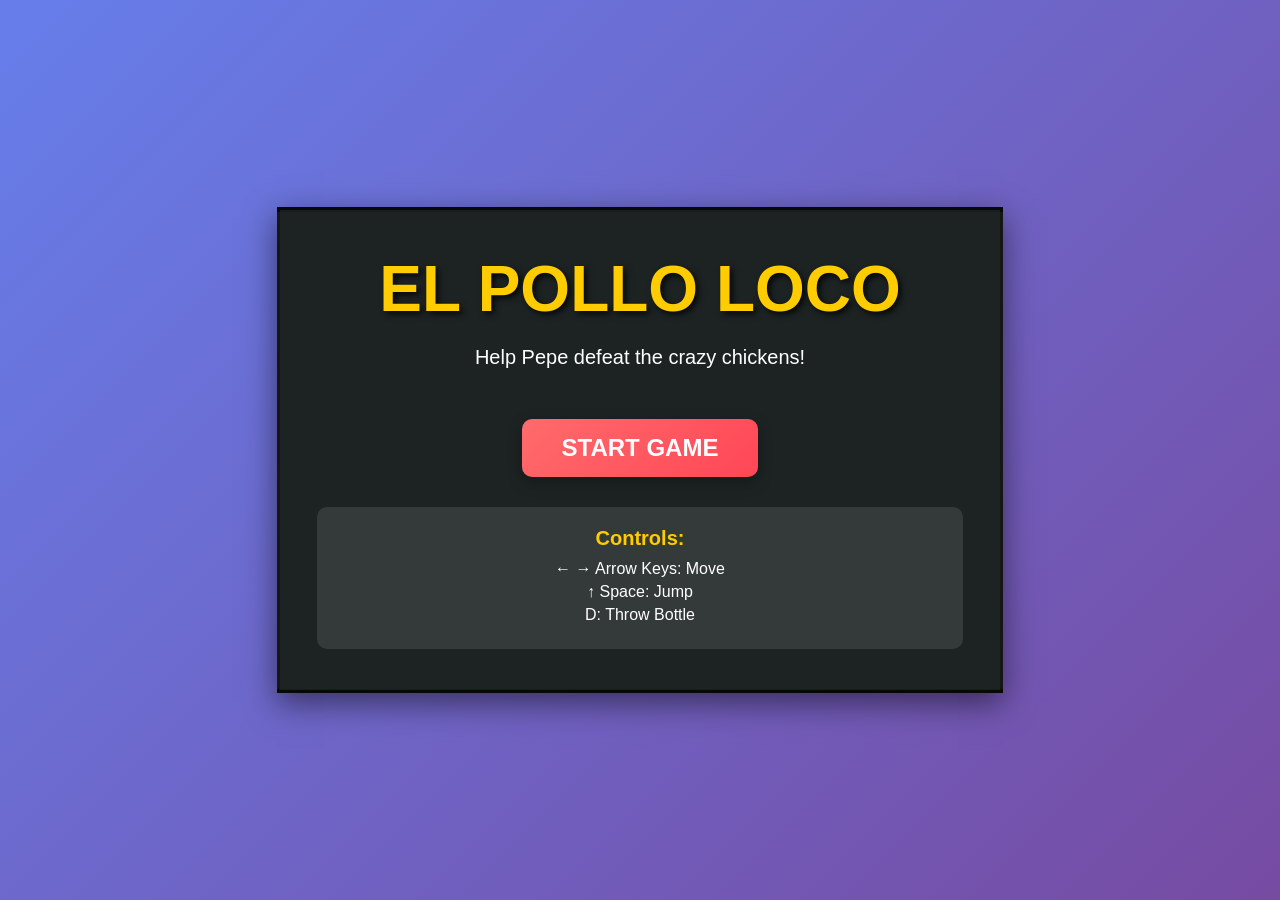
==== index.html @ 769b458b "feat: implement character movement, animations, and physics - Add keyboard input handling (arrow key" ====
<!DOCTYPE html>
<html lang="en">
<head>
    <meta charset="UTF-8">
    <meta name="viewport" content="width=device-width, initial-scale=1.0">
    <title>El Pollo Loco - Jump & Run Game</title>
    <link rel="stylesheet" href="style.css">
</head>
<body>
    <!-- Main Game Container -->
    <div id="game-container">
        <!-- The Canvas where our game will be drawn -->
        <canvas id="canvas" width="720" height="480"></canvas>

        <!-- Start Screen Overlay -->
        <div id="start-screen" class="overlay">
            <div class="overlay-content">
                <h1>EL POLLO LOCO</h1>
                <p class="subtitle">Help Pepe defeat the crazy chickens!</p>
                <button id="start-btn" class="game-btn" onclick="init()">START GAME</button>

                <div class="controls-info">
                    <h3>Controls:</h3>
                    <p>← → Arrow Keys: Move</p>
                    <p>↑ Space: Jump</p>
                    <p>D: Throw Bottle</p>
                </div>
            </div>
        </div>

        <!-- Pause Screen Overlay -->
        <div id="pause-screen" class="overlay hidden">
            <div class="overlay-content">
                <h2>PAUSED</h2>
                <p>Press ESC to resume</p>
                <button id="resume-btn" class="game-btn">RESUME</button>
            </div>
        </div>

        <!-- Game Over Screen Overlay -->
        <div id="gameover-screen" class="overlay hidden">
            <div class="overlay-content">
                <h2>GAME OVER</h2>
                <p>Pepe has been defeated!</p>
                <button id="restart-btn" class="game-btn">RESTART</button>
            </div>
        </div>

        <!-- Victory Screen Overlay -->
        <div id="win-screen" class="overlay hidden">
            <div class="overlay-content">
                <h2>VICTORY!</h2>
                <p>You defeated the Endboss!</p>
                <button id="win-restart-btn" class="game-btn">PLAY AGAIN</button>
            </div>
        </div>

        <!-- Mobile Touch Controls (hidden on desktop) -->
        <div id="mobile-controls" class="hidden">
            <button class="touch-btn left-btn">←</button>
            <button class="touch-btn right-btn">→</button>
            <button class="touch-btn jump-btn">JUMP</button>
            <button class="touch-btn throw-btn">THROW</button>
        </div>

        <!-- Portrait Warning (only shown when device is in portrait mode) -->
        <div id="portrait-warning" class="hidden">
            <div class="warning-content">
                <h2>📱</h2>
                <p>Please rotate your device</p>
                <p class="small">This game is best played in landscape mode</p>
            </div>
        </div>
    </div>

    <!-- Game Scripts - Order matters! -->
    <!-- Constants FIRST, then base classes, then specific classes, then game logic -->
    <script src="scripts/constants.js"></script>
    <script src="classes/DrawableObject.js"></script>
    <script src="classes/MovableObject.js"></script>
    <script src="classes/Character.js"></script>
    <script src="classes/Chicken.js"></script>
    <script src="classes/Endboss.js"></script>
    <script src="classes/Cloud.js"></script>
    <script src="classes/BackgroundObject.js"></script>
    <script src="classes/Coin.js"></script>
    <script src="classes/Bottle.js"></script>
    <script src="classes/ThrowableObject.js"></script>
    <script src="classes/StatusBar.js"></script>
    <script src="classes/Keyboard.js"></script>
    <script src="classes/Level.js"></script>
    <script src="classes/World.js"></script>
    <script src="levels/level1.js"></script>
    <script src="scripts/script.js"></script>
</body>
</html>
---- style.css ----
/* ============================================
   RESET & BASE STYLES
   ============================================ */
* {
    margin: 0;
    padding: 0;
    box-sizing: border-box;
}

body {
    font-family: 'Arial', sans-serif;
    background: linear-gradient(135deg, #667eea 0%, #764ba2 100%);
    display: flex;
    justify-content: center;
    align-items: center;
    min-height: 100vh;
    overflow: hidden; /* Prevent scrollbars */
}

/* ============================================
   GAME CONTAINER
   ============================================ */
#game-container {
    position: relative;
    max-width: 100%;
    max-height: 100vh;
    display: flex;
    justify-content: center;
    align-items: center;
}

/* ============================================
   CANVAS - Fixed 720x480 with responsive scaling
   ============================================ */
#canvas {
    background-color: #87CEEB; /* Sky blue background */
    border: 3px solid #333;
    box-shadow: 0 10px 30px rgba(0, 0, 0, 0.5);
    display: block;
    /* The canvas will be scaled by JavaScript to maintain aspect ratio */
}

/* ============================================
   OVERLAY SCREENS (Start, Pause, GameOver, Win)
   ============================================ */
.overlay {
    position: absolute;
    top: 0;
    left: 0;
    width: 100%;
    height: 100%;
    background: rgba(0, 0, 0, 0.85);
    display: flex;
    justify-content: center;
    align-items: center;
    z-index: 10;
}

.overlay.hidden {
    display: none;
}

.overlay-content {
    text-align: center;
    color: white;
    width: 100%;
    padding: 40px;
    background: rgba(40, 40, 37, 0.45);
}

.overlay-content h1 {
    font-size: 64px;
    color: #ffcc00;
    text-shadow: 3px 3px 6px rgba(0, 0, 0, 0.8);
    margin-bottom: 20px;
}

.overlay-content h2 {
    font-size: 48px;
    color: #ffcc00;
    text-shadow: 3px 3px 6px rgba(0, 0, 0, 0.8);
    margin-bottom: 20px;
}

.subtitle {
    font-size: 20px;
    margin-bottom: 30px;
    color: #fff;
}

/* ============================================
   BUTTONS
   ============================================ */
.game-btn {
    background: linear-gradient(135deg, #ff6b6b, #ff4757);
    color: white;
    font-size: 24px;
    font-weight: bold;
    padding: 15px 40px;
    border: none;
    border-radius: 10px;
    cursor: pointer;
    box-shadow: 0 5px 15px rgba(0, 0, 0, 0.3);
    transition: transform 0.2s, box-shadow 0.2s;
    margin-top: 20px;
}

.game-btn:hover {
    transform: translateY(-3px);
    box-shadow: 0 8px 20px rgba(0, 0, 0, 0.4);
}

.game-btn:active {
    transform: translateY(0);
    box-shadow: 0 3px 10px rgba(0, 0, 0, 0.3);
}

/* ============================================
   CONTROLS INFO
   ============================================ */
.controls-info {
    margin-top: 30px;
    padding: 20px;
    background: rgba(255, 255, 255, 0.1);
    border-radius: 10px;
}

.controls-info h3 {
    font-size: 20px;
    margin-bottom: 10px;
    color: #ffcc00;
}

.controls-info p {
    font-size: 16px;
    margin: 5px 0;
}

/* ============================================
   MOBILE TOUCH CONTROLS
   ============================================ */
#mobile-controls {
    position: absolute;
    bottom: 20px;
    width: 100%;
    display: flex;
    justify-content: space-between;
    padding: 0 20px;
    z-index: 5;
}

#mobile-controls.hidden {
    display: none;
}

.touch-btn {
    background: rgba(255, 255, 255, 0.3);
    border: 2px solid white;
    border-radius: 50%;
    width: 70px;
    height: 70px;
    font-size: 18px;
    font-weight: bold;
    color: white;
    cursor: pointer;
    touch-action: manipulation; /* Prevent default touch behaviors */
    user-select: none;
    display: flex;
    justify-content: center;
    align-items: center;
}

.touch-btn:active {
    background: rgba(255, 255, 255, 0.5);
    transform: scale(0.95);
}

/* Position touch buttons */
.left-btn {
    position: absolute;
    left: 20px;
    bottom: 20px;
}

.right-btn {
    position: absolute;
    left: 100px;
    bottom: 20px;
}

.jump-btn {
    position: absolute;
    right: 100px;
    bottom: 20px;
}

.throw-btn {
    position: absolute;
    right: 20px;
    bottom: 20px;
}

/* ============================================
   PORTRAIT WARNING
   ============================================ */
#portrait-warning {
    position: fixed;
    top: 0;
    left: 0;
    width: 100%;
    height: 100%;
    background: rgba(0, 0, 0, 0.95);
    display: flex;
    justify-content: center;
    align-items: center;
    z-index: 100;
}

#portrait-warning.hidden {
    display: none;
}

.warning-content {
    text-align: center;
    color: white;
}

.warning-content h2 {
    font-size: 80px;
    margin-bottom: 20px;
}

.warning-content p {
    font-size: 24px;
    margin: 10px 0;
}

.warning-content .small {
    font-size: 16px;
    color: #ccc;
}

/* ============================================
   RESPONSIVE DESIGN
   ============================================ */

/* Tablets and smaller devices */
@media (max-width: 768px) {
    #canvas {
        max-width: 100vw;
        max-height: 100vh;
    }

    .overlay-content h1 {
        font-size: 40px;
    }

    .overlay-content h2 {
        font-size: 32px;
    }

    .controls-info {
        display: none; /* Hide keyboard controls on mobile */
    }
}

/* Mobile devices in landscape */
@media (max-width: 768px) and (orientation: landscape) {
    body {
        background: #000; /* Black background for fullscreen feel */
    }

    #game-container {
        width: 100vw;
        height: 100vh;
    }
}
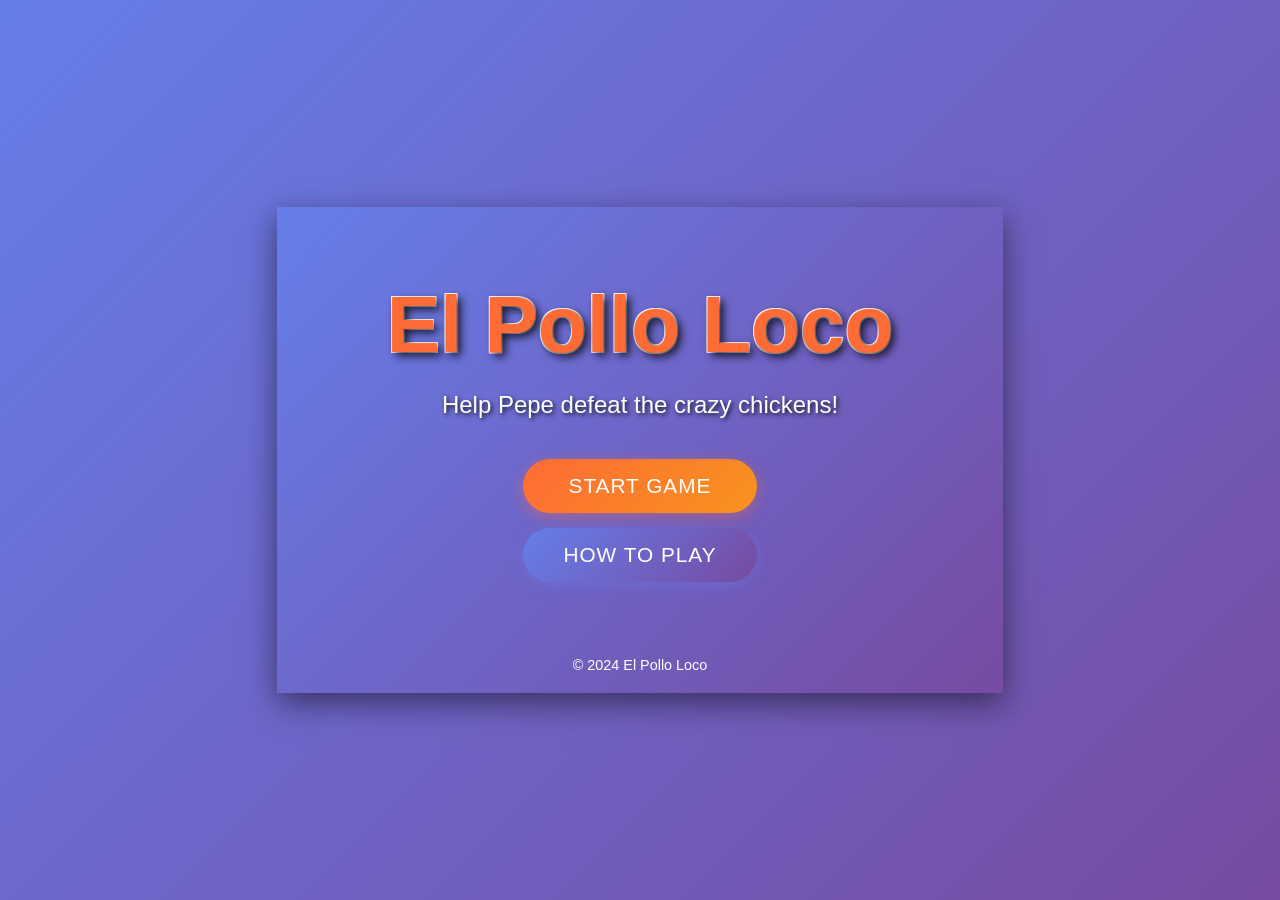
==== commit ed1b107d: "debug: add extensive logging for SmallChicken collision investigation Add debug logging to diagnose " ====
--- a/index.html
+++ b/index.html
@@ -13,19 +13,49 @@
         <!-- The Canvas where our game will be drawn -->
         <canvas id="canvas" width="720" height="480"></canvas>
 
-        <!-- Start Screen Overlay -->
-        <div id="start-screen" class="overlay">
-            <div class="overlay-content">
-                <h1>EL POLLO LOCO</h1>
-                <p class="subtitle">Help Pepe defeat the crazy chickens!</p>
-                <button id="start-btn" class="game-btn" onclick="init()">START GAME</button>
+        <!-- Landing Page -->
+        <div id="landing-page" class="landing-page">
+            <h1 class="game-title">El Pollo Loco</h1>
+            <p class="game-subtitle">Help Pepe defeat the crazy chickens!</p>
 
-                <div class="controls-info">
-                    <h3>Controls:</h3>
-                    <p>← → Arrow Keys: Move</p>
-                    <p>↑ Space: Jump</p>
-                    <p>D: Throw Bottle</p>
+            <div class="landing-buttons">
+                <button class="btn btn-primary" onclick="startGame()">Start Game</button>
+                <button class="btn btn-secondary" onclick="showInstructions()">How to Play</button>
+            </div>
+
+            <div class="landing-footer">
+                <span class="footer-text">© 2024 El Pollo Loco</span>
+            </div>
+        </div>
+
+        <!-- Instructions Dialog -->
+        <div id="instructions-dialog" class="dialog-overlay hidden">
+            <div class="dialog">
+                <button class="dialog-close" onclick="hideInstructions()">&times;</button>
+                <h2>How to Play</h2>
+
+                <div class="instructions-content">
+                    <h3>The Story</h3>
+                    <p>Pepe has lost his way in the desert and must fight through hordes of crazy chickens!</p>
+
+                    <h3>Controls</h3>
+                    <div class="controls-grid">
+                        <div class="control-item">
+                            <span class="key">←→</span>
+                            <span>Move</span>
+                        </div>
+                        <div class="control-item">
+                            <span class="key">Space</span>
+                            <span>Jump</span>
+                        </div>
+                        <div class="control-item">
+                            <span class="key">D</span>
+                            <span>Throw Bottle</span>
+                        </div>
+                    </div>
                 </div>
+
+                <button class="btn btn-primary" onclick="hideInstructions()" style="margin-top: 20px;">Got it!</button>
             </div>
         </div>
 
@@ -38,12 +68,15 @@
             </div>
         </div>
 
+        <!-- Sound Control -->
+        <button id="mute-btn" class="mute-btn hidden" onclick="toggleMute()">🔊</button>
+
         <!-- Game Over Screen Overlay -->
         <div id="gameover-screen" class="overlay hidden">
             <div class="overlay-content">
                 <h2>GAME OVER</h2>
                 <p>Pepe has been defeated!</p>
-                <button id="restart-btn" class="game-btn">RESTART</button>
+                <button id="restart-btn" class="game-btn">Try Again</button>
             </div>
         </div>
 
@@ -52,7 +85,7 @@
             <div class="overlay-content">
                 <h2>VICTORY!</h2>
                 <p>You defeated the Endboss!</p>
-                <button id="win-restart-btn" class="game-btn">PLAY AGAIN</button>
+                <button id="win-restart-btn" class="game-btn">Play Again</button>
             </div>
         </div>
 
@@ -81,6 +114,7 @@
     <script src="classes/MovableObject.js"></script>
     <script src="classes/Character.js"></script>
     <script src="classes/Chicken.js"></script>
+    <script src="classes/SmallChicken.js"></script>
     <script src="classes/Endboss.js"></script>
     <script src="classes/Cloud.js"></script>
     <script src="classes/BackgroundObject.js"></script>
--- a/style.css
+++ b/style.css
@@ -41,19 +41,177 @@
 }
 
 /* ============================================
-   OVERLAY SCREENS (Start, Pause, GameOver, Win)
-   ============================================ */
-.overlay {
+   LANDING PAGE
+   ============================================ */
+.landing-page {
     position: absolute;
     top: 0;
     left: 0;
     width: 100%;
     height: 100%;
-    background: rgba(0, 0, 0, 0.85);
-    display: flex;
-    justify-content: center;
-    align-items: center;
-    z-index: 10;
+    z-index: 100;
+    background: linear-gradient(135deg, #667eea 0%, #764ba2 100%);
+    display: flex;
+    flex-direction: column;
+    justify-content: center;
+    align-items: center;
+    text-align: center;
+    padding: 20px;
+}
+
+.landing-page.hidden {
+    display: none;
+}
+
+.game-title {
+    font-size: 5rem;
+    color: #ff6b35;
+    text-shadow: 4px 4px 8px rgba(0, 0, 0, 0.8),
+                 -1px -1px 0 #fff,
+                 1px -1px 0 #fff,
+                 -1px 1px 0 #fff,
+                 1px 1px 0 #fff;
+    margin-bottom: 20px;
+    animation: titlePulse 2s ease-in-out infinite;
+}
+
+.game-subtitle {
+    font-size: 1.5rem;
+    color: #fff;
+    text-shadow: 2px 2px 4px rgba(0, 0, 0, 0.8);
+    margin-bottom: 40px;
+}
+
+.landing-buttons {
+    display: flex;
+    flex-direction: column;
+    gap: 15px;
+    margin-bottom: 40px;
+}
+
+.landing-footer {
+    position: absolute;
+    bottom: 20px;
+    color: #fff;
+    font-size: 0.9rem;
+}
+
+.footer-text {
+    color: #fff;
+    padding: 5px 10px;
+}
+
+/* ============================================
+   DIALOG / INSTRUCTIONS
+   ============================================ */
+.dialog-overlay {
+    position: fixed;
+    top: 0;
+    left: 0;
+    width: 100%;
+    height: 100%;
+    background: rgba(0, 0, 0, 0.8);
+    display: flex;
+    justify-content: center;
+    align-items: center;
+    z-index: 200;
+    backdrop-filter: blur(5px);
+}
+
+.dialog-overlay.hidden {
+    display: none;
+}
+
+.dialog {
+    background: linear-gradient(135deg, #2c3e50, #34495e);
+    border-radius: 20px;
+    padding: 30px;
+    max-width: 600px;
+    width: 90%;
+    max-height: 80vh;
+    overflow-y: auto;
+    position: relative;
+    box-shadow: 0 20px 60px rgba(0, 0, 0, 0.5);
+    color: white;
+}
+
+.dialog-close {
+    position: absolute;
+    top: 15px;
+    right: 15px;
+    background: transparent;
+    border: none;
+    color: white;
+    font-size: 2rem;
+    cursor: pointer;
+    width: 40px;
+    height: 40px;
+    display: flex;
+    align-items: center;
+    justify-content: center;
+    border-radius: 50%;
+    transition: background 0.3s;
+}
+
+.dialog-close:hover {
+    background: rgba(255, 255, 255, 0.1);
+}
+
+.dialog h2 {
+    color: #ff6b35;
+    font-size: 2.5rem;
+    margin-bottom: 20px;
+    text-align: center;
+}
+
+.dialog h3 {
+    color: #f7931e;
+    margin-top: 20px;
+    margin-bottom: 10px;
+}
+
+.instructions-content p {
+    margin-bottom: 15px;
+    line-height: 1.6;
+}
+
+.controls-grid {
+    display: grid;
+    grid-template-columns: repeat(2, 1fr);
+    gap: 15px;
+    margin-top: 15px;
+}
+
+.control-item {
+    display: flex;
+    align-items: center;
+    gap: 15px;
+}
+
+.key {
+    background: linear-gradient(135deg, #ff6b35, #f7931e);
+    color: white;
+    padding: 8px 15px;
+    border-radius: 8px;
+    font-weight: bold;
+    min-width: 60px;
+    text-align: center;
+}
+
+/* ============================================
+   OVERLAY SCREENS (Pause, GameOver, Win)
+   ============================================ */
+.overlay {
+    position: absolute;
+    top: 0;
+    left: 0;
+    width: 100%;
+    height: 100%;
+    background: rgba(0, 0, 0, 0.9);
+    display: flex;
+    justify-content: center;
+    align-items: center;
+    z-index: 90;
 }
 
 .overlay.hidden {
@@ -65,7 +223,9 @@
     color: white;
     width: 100%;
     padding: 40px;
-    background: rgba(40, 40, 37, 0.45);
+    background: linear-gradient(135deg, rgba(44, 62, 80, 0.9), rgba(52, 73, 94, 0.9));
+    border-radius: 20px;
+    box-shadow: 0 20px 60px rgba(0, 0, 0, 0.5);
 }
 
 .overlay-content h1 {
@@ -76,10 +236,14 @@
 }
 
 .overlay-content h2 {
-    font-size: 48px;
-    color: #ffcc00;
+    font-size: 4rem;
+    color: #e74c3c;
     text-shadow: 3px 3px 6px rgba(0, 0, 0, 0.8);
     margin-bottom: 20px;
+}
+
+#win-screen .overlay-content h2 {
+    color: #2ecc71;
 }
 
 .subtitle {
@@ -88,52 +252,110 @@
     color: #fff;
 }
 
+.game-screen-buttons {
+    display: flex;
+    gap: 20px;
+    justify-content: center;
+    margin-top: 30px;
+    flex-wrap: wrap;
+}
+
 /* ============================================
    BUTTONS
    ============================================ */
+.btn {
+    padding: 15px 40px;
+    font-size: 1.3rem;
+    font-family: inherit;
+    border: none;
+    border-radius: 50px;
+    cursor: pointer;
+    transition: all 0.3s ease;
+    text-transform: uppercase;
+    letter-spacing: 1px;
+    min-width: 200px;
+    position: relative;
+    overflow: hidden;
+}
+
+.btn-primary {
+    background: linear-gradient(135deg, #ff6b35, #f7931e);
+    color: white;
+    box-shadow: 0 4px 15px rgba(255, 107, 53, 0.4);
+}
+
+.btn-primary:hover {
+    transform: translateY(-2px);
+    box-shadow: 0 6px 20px rgba(255, 107, 53, 0.6);
+}
+
+.btn-secondary {
+    background: linear-gradient(135deg, #667eea, #764ba2);
+    color: white;
+    box-shadow: 0 4px 15px rgba(102, 126, 234, 0.4);
+}
+
+.btn-secondary:hover {
+    transform: translateY(-2px);
+    box-shadow: 0 6px 20px rgba(102, 126, 234, 0.6);
+}
+
 .game-btn {
-    background: linear-gradient(135deg, #ff6b6b, #ff4757);
-    color: white;
-    font-size: 24px;
+    background: linear-gradient(135deg, #ff6b35, #f7931e);
+    color: white;
+    font-size: 1.3rem;
     font-weight: bold;
     padding: 15px 40px;
     border: none;
-    border-radius: 10px;
+    border-radius: 50px;
     cursor: pointer;
-    box-shadow: 0 5px 15px rgba(0, 0, 0, 0.3);
-    transition: transform 0.2s, box-shadow 0.2s;
-    margin-top: 20px;
+    box-shadow: 0 4px 15px rgba(255, 107, 53, 0.4);
+    transition: all 0.3s ease;
+    margin-top: 10px;
+    text-transform: uppercase;
+    letter-spacing: 1px;
+    min-width: 180px;
 }
 
 .game-btn:hover {
-    transform: translateY(-3px);
-    box-shadow: 0 8px 20px rgba(0, 0, 0, 0.4);
+    transform: translateY(-2px);
+    box-shadow: 0 6px 20px rgba(255, 107, 53, 0.6);
 }
 
 .game-btn:active {
     transform: translateY(0);
-    box-shadow: 0 3px 10px rgba(0, 0, 0, 0.3);
-}
-
-/* ============================================
-   CONTROLS INFO
-   ============================================ */
-.controls-info {
-    margin-top: 30px;
-    padding: 20px;
-    background: rgba(255, 255, 255, 0.1);
-    border-radius: 10px;
-}
-
-.controls-info h3 {
+    box-shadow: 0 3px 10px rgba(255, 107, 53, 0.3);
+}
+
+/* ============================================
+   SOUND CONTROL
+   ============================================ */
+.mute-btn {
+    position: fixed;
+    top: 20px;
+    right: 20px;
+    width: 50px;
+    height: 50px;
+    background: rgba(0, 0, 0, 0.5);
+    border: 2px solid white;
+    border-radius: 50%;
+    display: flex;
+    align-items: center;
+    justify-content: center;
+    cursor: pointer;
+    transition: all 0.3s;
+    z-index: 50;
+    color: white;
     font-size: 20px;
-    margin-bottom: 10px;
-    color: #ffcc00;
-}
-
-.controls-info p {
-    font-size: 16px;
-    margin: 5px 0;
+}
+
+.mute-btn.hidden {
+    display: none;
+}
+
+.mute-btn:hover {
+    background: rgba(0, 0, 0, 0.7);
+    transform: scale(1.1);
 }
 
 /* ============================================
@@ -251,16 +473,28 @@
         max-height: 100vh;
     }
 
+    .game-title {
+        font-size: 3rem;
+    }
+
+    .game-subtitle {
+        font-size: 1.2rem;
+    }
+
     .overlay-content h1 {
         font-size: 40px;
     }
 
     .overlay-content h2 {
-        font-size: 32px;
-    }
-
-    .controls-info {
-        display: none; /* Hide keyboard controls on mobile */
+        font-size: 2.5rem;
+    }
+
+    .dialog h2 {
+        font-size: 2rem;
+    }
+
+    .controls-grid {
+        grid-template-columns: 1fr;
     }
 }
 
@@ -275,3 +509,15 @@
         height: 100vh;
     }
 }
+
+/* ============================================
+   ANIMATIONS
+   ============================================ */
+@keyframes titlePulse {
+    0%, 100% {
+        transform: scale(1);
+    }
+    50% {
+        transform: scale(1.05);
+    }
+}
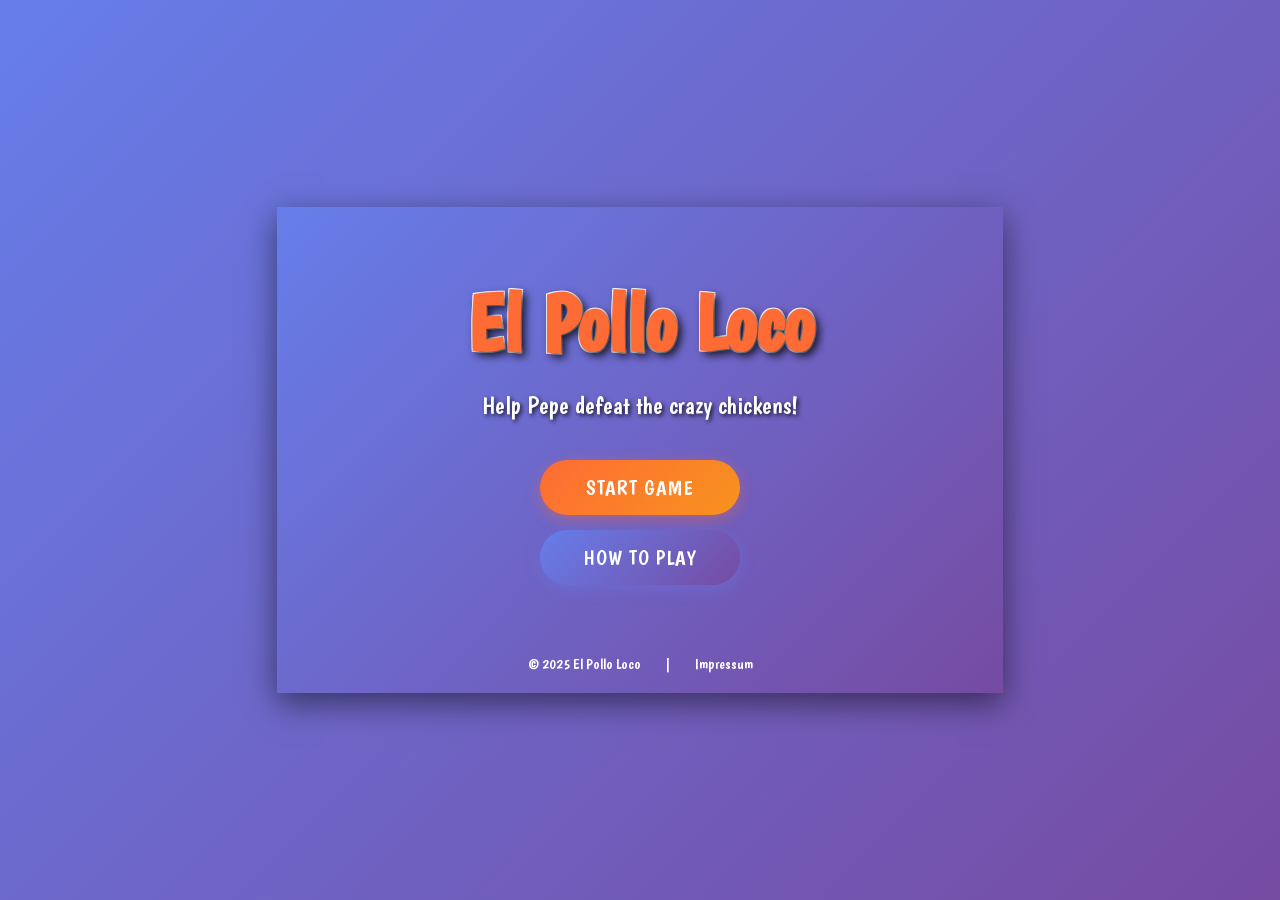
==== commit 758616ab: "feat: major refactor with collision system, audio, mobile controls, and UI improvements - Refactor W" ====
--- a/index.html
+++ b/index.html
@@ -5,6 +5,7 @@
     <meta charset="UTF-8">
     <meta name="viewport" content="width=device-width, initial-scale=1.0">
     <title>El Pollo Loco - Jump & Run Game</title>
+    <link rel="icon" type="image/png" href="img/favicon.png">
     <link rel="stylesheet" href="style.css">
 </head>
 <body>
@@ -24,13 +25,15 @@
             </div>
 
             <div class="landing-footer">
-                <span class="footer-text">© 2024 El Pollo Loco</span>
+                <span class="footer-text">© 2025 El Pollo Loco</span>
+                <span class="footer-text">|</span>
+                <a href="impressum.html" class="footer-link">Impressum</a>
             </div>
         </div>
 
         <!-- Instructions Dialog -->
-        <div id="instructions-dialog" class="dialog-overlay hidden">
-            <div class="dialog">
+        <div id="instructions-dialog" class="dialog-overlay hidden" onclick="hideInstructions()">
+            <div class="dialog" onclick="event.stopPropagation()">
                 <button class="dialog-close" onclick="hideInstructions()">&times;</button>
                 <h2>How to Play</h2>
 
@@ -76,7 +79,10 @@
             <div class="overlay-content">
                 <h2>GAME OVER</h2>
                 <p>Pepe has been defeated!</p>
-                <button id="restart-btn" class="game-btn">Try Again</button>
+                <div class="game-screen-buttons">
+                    <button id="restart-btn" class="game-btn">Try Again</button>
+                    <button class="game-btn" onclick="backToMenu()">Back to Home</button>
+                </div>
             </div>
         </div>
 
@@ -85,7 +91,10 @@
             <div class="overlay-content">
                 <h2>VICTORY!</h2>
                 <p>You defeated the Endboss!</p>
-                <button id="win-restart-btn" class="game-btn">Play Again</button>
+                <div class="game-screen-buttons">
+                    <button id="win-restart-btn" class="game-btn">Play Again</button>
+                    <button class="game-btn" onclick="backToMenu()">Back to Home</button>
+                </div>
             </div>
         </div>
 
@@ -124,6 +133,9 @@
     <script src="classes/StatusBar.js"></script>
     <script src="classes/Keyboard.js"></script>
     <script src="classes/Level.js"></script>
+    <script src="classes/AudioManager.js"></script>
+    <script src="classes/CollisionHandler.js"></script>
+    <script src="classes/WorldRenderer.js"></script>
     <script src="classes/World.js"></script>
     <script src="levels/level1.js"></script>
     <script src="scripts/script.js"></script>
--- a/style.css
+++ b/style.css
@@ -1,3 +1,14 @@
+/* ============================================
+   CUSTOM FONT
+   ============================================ */
+@font-face {
+    font-family: 'Boogaloo';
+    src: url('fonts/Boogaloo-Regular.woff2') format('woff2');
+    font-weight: 400;
+    font-style: normal;
+    font-display: swap;
+}
+
 /* ============================================
    RESET & BASE STYLES
    ============================================ */
@@ -8,7 +19,7 @@
 }
 
 body {
-    font-family: 'Arial', sans-serif;
+    font-family: 'Boogaloo', Arial, sans-serif;
     background: linear-gradient(135deg, #667eea 0%, #764ba2 100%);
     display: flex;
     justify-content: center;
@@ -99,6 +110,16 @@
 .footer-text {
     color: #fff;
     padding: 5px 10px;
+}
+
+.footer-link {
+    color: #fff;
+    text-decoration: none;
+    padding: 5px 10px;
+}
+
+.footer-link:hover {
+    text-decoration: underline;
 }
 
 /* ============================================
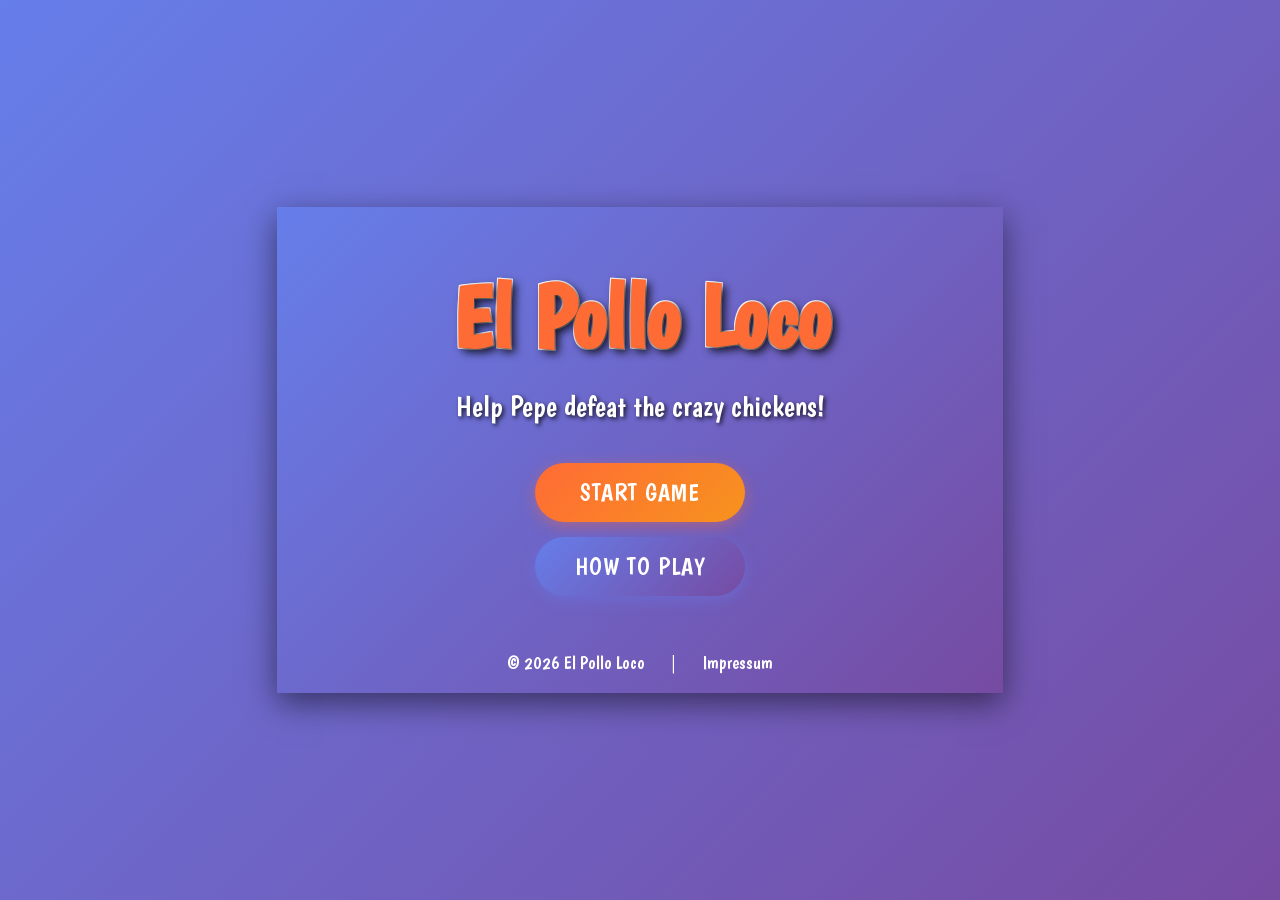
==== commit d519b923: "feat: add pause/fullscreen system, expanded story, bigger UI, and bug fixes - Add pause system with " ====
--- a/index.html
+++ b/index.html
@@ -1,119 +1,168 @@
-
-<!DOCTYPE html>
+<!doctype html>
 <html lang="en">
-<head>
-    <meta charset="UTF-8">
-    <meta name="viewport" content="width=device-width, initial-scale=1.0">
+  <head>
+    <meta charset="UTF-8" />
+    <meta name="viewport" content="width=device-width, initial-scale=1.0" />
     <title>El Pollo Loco - Jump & Run Game</title>
-    <link rel="icon" type="image/png" href="img/favicon.png">
-    <link rel="stylesheet" href="style.css">
-</head>
-<body>
+    <link rel="icon" type="image/png" href="img/favicon.png" />
+    <link rel="stylesheet" href="style.css" />
+  </head>
+  <body>
     <!-- Main Game Container -->
     <div id="game-container">
-        <!-- The Canvas where our game will be drawn -->
-        <canvas id="canvas" width="720" height="480"></canvas>
+      <!-- The Canvas where our game will be drawn -->
+      <canvas id="canvas" width="720" height="480"></canvas>
 
-        <!-- Landing Page -->
-        <div id="landing-page" class="landing-page">
-            <h1 class="game-title">El Pollo Loco</h1>
-            <p class="game-subtitle">Help Pepe defeat the crazy chickens!</p>
+      <!-- Landing Page -->
+      <div id="landing-page" class="landing-page">
+        <h1 class="game-title">El Pollo Loco</h1>
+        <p class="game-subtitle">Help Pepe defeat the crazy chickens!</p>
 
-            <div class="landing-buttons">
-                <button class="btn btn-primary" onclick="startGame()">Start Game</button>
-                <button class="btn btn-secondary" onclick="showInstructions()">How to Play</button>
-            </div>
-
-            <div class="landing-footer">
-                <span class="footer-text">© 2025 El Pollo Loco</span>
-                <span class="footer-text">|</span>
-                <a href="impressum.html" class="footer-link">Impressum</a>
-            </div>
+        <div class="landing-buttons">
+          <button class="btn btn-primary" onclick="startGame()">
+            Start Game
+          </button>
+          <button class="btn btn-secondary" onclick="showInstructions()">
+            How to Play
+          </button>
         </div>
 
-        <!-- Instructions Dialog -->
-        <div id="instructions-dialog" class="dialog-overlay hidden" onclick="hideInstructions()">
-            <div class="dialog" onclick="event.stopPropagation()">
-                <button class="dialog-close" onclick="hideInstructions()">&times;</button>
-                <h2>How to Play</h2>
+        <div class="landing-footer">
+          <span class="footer-text">© 2026 El Pollo Loco</span>
+          <span class="footer-text">|</span>
+          <a href="impressum.html" class="footer-link">Impressum</a>
+        </div>
+      </div>
 
-                <div class="instructions-content">
-                    <h3>The Story</h3>
-                    <p>Pepe has lost his way in the desert and must fight through hordes of crazy chickens!</p>
+      <!-- Instructions Dialog -->
+      <div
+        id="instructions-dialog"
+        class="dialog-overlay hidden"
+        onclick="hideInstructions()"
+      >
+        <div class="dialog" onclick="event.stopPropagation()">
+          <button class="dialog-close" onclick="hideInstructions()">
+            &times;
+          </button>
+          <h2>How to Play</h2>
 
-                    <h3>Controls</h3>
-                    <div class="controls-grid">
-                        <div class="control-item">
-                            <span class="key">←→</span>
-                            <span>Move</span>
-                        </div>
-                        <div class="control-item">
-                            <span class="key">Space</span>
-                            <span>Jump</span>
-                        </div>
-                        <div class="control-item">
-                            <span class="key">D</span>
-                            <span>Throw Bottle</span>
-                        </div>
-                    </div>
-                </div>
+          <div class="instructions-content">
+            <h3>The Story</h3>
+            <p>
+              Pepe, a brave wanderer, got lost deep in the scorching Mexican
+              desert. With nothing but his courage and a handful of salsa
+              bottles, he must battle through hordes of crazy chickens and face
+              the mighty Endboss a giant, furious rooster guarding the only way
+              home.
+            </p>
+            <p>
+              Collect coins for glory, grab bottles to throw at enemies, and
+              jump on chickens to squash them. But beware the Endboss won't go
+              down easily!
+            </p>
 
-                <button class="btn btn-primary" onclick="hideInstructions()" style="margin-top: 20px;">Got it!</button>
+            <h3>Controls</h3>
+            <div class="controls-grid">
+              <div class="control-item">
+                <span class="key">←</span>
+                <span class="key">→</span>
+                <span>Move</span>
+              </div>
+              <div class="control-item">
+                <span class="key">Space</span>
+                <span>Jump</span>
+              </div>
+              <div class="control-item">
+                <span class="key">D</span>
+                <span>Throw Bottle</span>
+              </div>
             </div>
+          </div>
+
+          <button
+            class="btn btn-primary"
+            onclick="hideInstructions()"
+            style="margin-top: 20px"
+          >
+            Got it!
+          </button>
         </div>
+      </div>
 
-        <!-- Pause Screen Overlay -->
-        <div id="pause-screen" class="overlay hidden">
-            <div class="overlay-content">
-                <h2>PAUSED</h2>
-                <p>Press ESC to resume</p>
-                <button id="resume-btn" class="game-btn">RESUME</button>
-            </div>
+      <!-- Pause Screen Overlay -->
+      <div id="pause-screen" class="overlay hidden">
+        <div class="overlay-content">
+          <h2>PAUSED</h2>
+          <p>Press ESC to resume</p>
+          <div class="game-screen-buttons">
+            <button class="game-btn" onclick="resumeGame()">Resume</button>
+            <button class="game-btn" onclick="restartGame()">Play Again</button>
+            <button class="game-btn" onclick="backToMenu()">
+              Back to Home
+            </button>
+          </div>
         </div>
+      </div>
 
-        <!-- Sound Control -->
-        <button id="mute-btn" class="mute-btn hidden" onclick="toggleMute()">🔊</button>
+      <!-- Game UI Buttons -->
+      <button id="mute-btn" class="mute-btn hidden" onclick="toggleMute()">
+        🔊
+      </button>
+      <button
+        id="fullscreen-btn"
+        class="fullscreen-btn hidden"
+        onclick="toggleFullscreen()"
+      >
+        ⛶
+      </button>
+      <button id="pause-btn" class="pause-btn hidden" onclick="togglePause()">
+        ⏸
+      </button>
 
-        <!-- Game Over Screen Overlay -->
-        <div id="gameover-screen" class="overlay hidden">
-            <div class="overlay-content">
-                <h2>GAME OVER</h2>
-                <p>Pepe has been defeated!</p>
-                <div class="game-screen-buttons">
-                    <button id="restart-btn" class="game-btn">Try Again</button>
-                    <button class="game-btn" onclick="backToMenu()">Back to Home</button>
-                </div>
-            </div>
+      <!-- Game Over Screen Overlay -->
+      <div id="gameover-screen" class="overlay hidden">
+        <div class="overlay-content">
+          <h2>GAME OVER</h2>
+          <p>Pepe has been defeated!</p>
+          <div class="game-screen-buttons">
+            <button id="restart-btn" class="game-btn">Try Again</button>
+            <button class="game-btn" onclick="backToMenu()">
+              Back to Home
+            </button>
+          </div>
         </div>
+      </div>
 
-        <!-- Victory Screen Overlay -->
-        <div id="win-screen" class="overlay hidden">
-            <div class="overlay-content">
-                <h2>VICTORY!</h2>
-                <p>You defeated the Endboss!</p>
-                <div class="game-screen-buttons">
-                    <button id="win-restart-btn" class="game-btn">Play Again</button>
-                    <button class="game-btn" onclick="backToMenu()">Back to Home</button>
-                </div>
-            </div>
+      <!-- Victory Screen Overlay -->
+      <div id="win-screen" class="overlay hidden">
+        <div class="overlay-content">
+          <h2>VICTORY!</h2>
+          <p>You defeated the Endboss!</p>
+          <div class="game-screen-buttons">
+            <button id="win-restart-btn" class="game-btn">Play Again</button>
+            <button class="game-btn" onclick="backToMenu()">
+              Back to Home
+            </button>
+          </div>
         </div>
+      </div>
 
-        <!-- Mobile Touch Controls (hidden on desktop) -->
-        <div id="mobile-controls" class="hidden">
-            <button class="touch-btn left-btn">←</button>
-            <button class="touch-btn right-btn">→</button>
-            <button class="touch-btn jump-btn">JUMP</button>
-            <button class="touch-btn throw-btn">THROW</button>
+      <!-- Mobile Touch Controls (hidden on desktop) -->
+      <div id="mobile-controls" class="hidden">
+        <button class="touch-btn left-btn">←</button>
+        <button class="touch-btn right-btn">→</button>
+        <button class="touch-btn jump-btn">JUMP</button>
+        <button class="touch-btn throw-btn">THROW</button>
+      </div>
+
+      <!-- Portrait Warning (only shown when device is in portrait mode) -->
+      <div id="portrait-warning" class="hidden">
+        <div class="warning-content">
+          <h2>📱</h2>
+          <p>Please rotate your device</p>
+          <p class="small">This game is best played in landscape mode</p>
         </div>
-
-        <!-- Portrait Warning (only shown when device is in portrait mode) -->
-        <div id="portrait-warning" class="hidden">
-            <div class="warning-content">
-                <h2>📱</h2>
-                <p>Please rotate your device</p>
-                <p class="small">This game is best played in landscape mode</p>
-            </div>
-        </div>
+      </div>
     </div>
 
     <!-- Game Scripts - Order matters! -->
@@ -139,5 +188,5 @@
     <script src="classes/World.js"></script>
     <script src="levels/level1.js"></script>
     <script src="scripts/script.js"></script>
-</body>
+  </body>
 </html>
--- a/style.css
+++ b/style.css
@@ -75,7 +75,7 @@
 }
 
 .game-title {
-    font-size: 5rem;
+    font-size: 5.5rem;
     color: #ff6b35;
     text-shadow: 4px 4px 8px rgba(0, 0, 0, 0.8),
                  -1px -1px 0 #fff,
@@ -87,7 +87,7 @@
 }
 
 .game-subtitle {
-    font-size: 1.5rem;
+    font-size: 1.8rem;
     color: #fff;
     text-shadow: 2px 2px 4px rgba(0, 0, 0, 0.8);
     margin-bottom: 40px;
@@ -104,7 +104,7 @@
     position: absolute;
     bottom: 20px;
     color: #fff;
-    font-size: 0.9rem;
+    font-size: 1.1rem;
 }
 
 .footer-text {
@@ -180,18 +180,20 @@
 
 .dialog h2 {
     color: #ff6b35;
-    font-size: 2.5rem;
+    font-size: 3rem;
     margin-bottom: 20px;
     text-align: center;
 }
 
 .dialog h3 {
     color: #f7931e;
+    font-size: 1.4rem;
     margin-top: 20px;
     margin-bottom: 10px;
 }
 
 .instructions-content p {
+    font-size: 1.2rem;
     margin-bottom: 15px;
     line-height: 1.6;
 }
@@ -207,6 +209,7 @@
     display: flex;
     align-items: center;
     gap: 15px;
+    font-size: 1.2rem;
 }
 
 .key {
@@ -214,6 +217,7 @@
     color: white;
     padding: 8px 15px;
     border-radius: 8px;
+    font-size: 1.1rem;
     font-weight: bold;
     min-width: 60px;
     text-align: center;
@@ -242,7 +246,7 @@
 .overlay-content {
     text-align: center;
     color: white;
-    width: 100%;
+    max-width: 80%;
     padding: 40px;
     background: linear-gradient(135deg, rgba(44, 62, 80, 0.9), rgba(52, 73, 94, 0.9));
     border-radius: 20px;
@@ -257,7 +261,7 @@
 }
 
 .overlay-content h2 {
-    font-size: 4rem;
+    font-size: 4.5rem;
     color: #e74c3c;
     text-shadow: 3px 3px 6px rgba(0, 0, 0, 0.8);
     margin-bottom: 20px;
@@ -265,6 +269,12 @@
 
 #win-screen .overlay-content h2 {
     color: #2ecc71;
+}
+
+.overlay-content p {
+    font-size: 32px;
+    margin-bottom: 20px;
+    color: #fff;
 }
 
 .subtitle {
@@ -286,7 +296,7 @@
    ============================================ */
 .btn {
     padding: 15px 40px;
-    font-size: 1.3rem;
+    font-size: 1.5rem;
     font-family: inherit;
     border: none;
     border-radius: 50px;
@@ -324,7 +334,7 @@
 .game-btn {
     background: linear-gradient(135deg, #ff6b35, #f7931e);
     color: white;
-    font-size: 1.3rem;
+    font-size: 1.5rem;
     font-weight: bold;
     padding: 15px 40px;
     border: none;
@@ -380,6 +390,69 @@
 }
 
 /* ============================================
+   FULLSCREEN & PAUSE BUTTONS
+   ============================================ */
+.fullscreen-btn {
+    position: fixed;
+    top: 20px;
+    right: 80px;
+    width: 50px;
+    height: 50px;
+    background: rgba(0, 0, 0, 0.5);
+    border: 2px solid white;
+    border-radius: 50%;
+    display: flex;
+    align-items: center;
+    justify-content: center;
+    cursor: pointer;
+    transition: all 0.3s;
+    z-index: 50;
+    color: white;
+    font-size: 20px;
+}
+
+.fullscreen-btn.hidden {
+    display: none;
+}
+
+.fullscreen-btn:hover {
+    background: rgba(0, 0, 0, 0.7);
+    transform: scale(1.1);
+}
+
+.pause-btn {
+    position: fixed;
+    top: 20px;
+    right: 140px;
+    width: 50px;
+    height: 50px;
+    background: rgba(0, 0, 0, 0.5);
+    border: 2px solid white;
+    border-radius: 50%;
+    display: flex;
+    align-items: center;
+    justify-content: center;
+    cursor: pointer;
+    transition: all 0.3s;
+    z-index: 50;
+    color: white;
+    font-size: 20px;
+}
+
+.pause-btn.hidden {
+    display: none;
+}
+
+.pause-btn:hover {
+    background: rgba(0, 0, 0, 0.7);
+    transform: scale(1.1);
+}
+
+#pause-screen .overlay-content h2 {
+    color: #f39c12;
+}
+
+/* ============================================
    MOBILE TOUCH CONTROLS
    ============================================ */
 #mobile-controls {
@@ -400,9 +473,9 @@
     background: rgba(255, 255, 255, 0.3);
     border: 2px solid white;
     border-radius: 50%;
-    width: 70px;
-    height: 70px;
-    font-size: 18px;
+    width: 90px;
+    height: 90px;
+    font-size: 22px;
     font-weight: bold;
     color: white;
     cursor: pointer;
@@ -427,13 +500,13 @@
 
 .right-btn {
     position: absolute;
-    left: 100px;
+    left: 120px;
     bottom: 20px;
 }
 
 .jump-btn {
     position: absolute;
-    right: 100px;
+    right: 120px;
     bottom: 20px;
 }
 
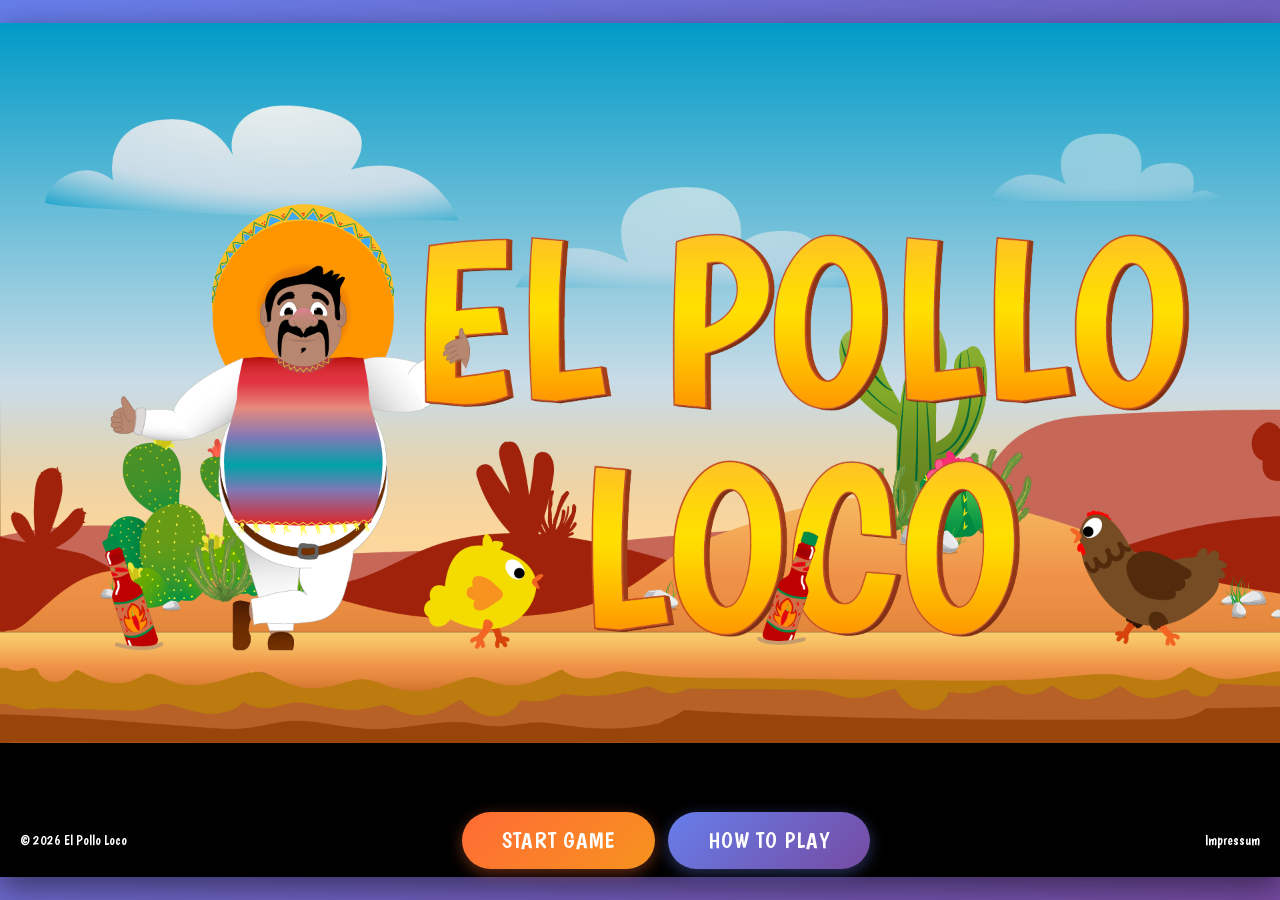
==== commit 3e065b72: "feat: integrate unused image assets, responsive UI, and landing page redesign Add blue/orange status" ====
--- a/index.html
+++ b/index.html
@@ -15,22 +15,17 @@
 
       <!-- Landing Page -->
       <div id="landing-page" class="landing-page">
-        <h1 class="game-title">El Pollo Loco</h1>
-        <p class="game-subtitle">Help Pepe defeat the crazy chickens!</p>
-
-        <div class="landing-buttons">
-          <button class="btn btn-primary" onclick="startGame()">
-            Start Game
-          </button>
-          <button class="btn btn-secondary" onclick="showInstructions()">
-            How to Play
-          </button>
-        </div>
-
         <div class="landing-footer">
-          <span class="footer-text">© 2026 El Pollo Loco</span>
-          <span class="footer-text">|</span>
-          <a href="impressum.html" class="footer-link">Impressum</a>
+          <span class="footer-left">&copy; 2026 El Pollo Loco</span>
+          <div class="footer-buttons">
+            <button class="btn btn-primary" onclick="startGame()">
+              Start Game
+            </button>
+            <button class="btn btn-secondary" onclick="showInstructions()">
+              How to Play
+            </button>
+          </div>
+          <a href="impressum.html" class="footer-right">Impressum</a>
         </div>
       </div>
 
@@ -64,8 +59,8 @@
             <h3>Controls</h3>
             <div class="controls-grid">
               <div class="control-item">
-                <span class="key">←</span>
-                <span class="key">→</span>
+                <span class="key">&larr;</span>
+                <span class="key">&rarr;</span>
                 <span>Move</span>
               </div>
               <div class="control-item">
@@ -121,6 +116,7 @@
 
       <!-- Game Over Screen Overlay -->
       <div id="gameover-screen" class="overlay hidden">
+        <img id="gameover-bg" class="overlay-bg" src="" alt="Game Over" />
         <div class="overlay-content">
           <h2>GAME OVER</h2>
           <p>Pepe has been defeated!</p>
@@ -135,6 +131,7 @@
 
       <!-- Victory Screen Overlay -->
       <div id="win-screen" class="overlay hidden">
+        <img id="win-bg" class="overlay-bg" src="" alt="Victory" />
         <div class="overlay-content">
           <h2>VICTORY!</h2>
           <p>You defeated the Endboss!</p>
--- a/style.css
+++ b/style.css
@@ -25,7 +25,8 @@
     justify-content: center;
     align-items: center;
     min-height: 100vh;
-    overflow: hidden; /* Prevent scrollbars */
+    overflow: hidden;
+    /* Prevent scrollbars */
 }
 
 /* ============================================
@@ -33,22 +34,21 @@
    ============================================ */
 #game-container {
     position: relative;
-    max-width: 100%;
-    max-height: 100vh;
-    display: flex;
-    justify-content: center;
-    align-items: center;
-}
-
-/* ============================================
-   CANVAS - Fixed 720x480 with responsive scaling
+    width: min(100vw, 100vh * 3 / 2);
+    height: min(100vh, 100vw * 2 / 3);
+    aspect-ratio: 3 / 2;
+}
+
+/* ============================================
+   CANVAS - Fixed 720x480 internal, scales to fill container
    ============================================ */
 #canvas {
-    background-color: #87CEEB; /* Sky blue background */
+    background-color: #87CEEB;
+    width: 100%;
+    height: 100%;
     border: 3px solid #333;
     box-shadow: 0 10px 30px rgba(0, 0, 0, 0.5);
     display: block;
-    /* The canvas will be scaled by JavaScript to maintain aspect ratio */
 }
 
 /* ============================================
@@ -61,7 +61,8 @@
     width: 100%;
     height: 100%;
     z-index: 100;
-    background: linear-gradient(135deg, #667eea 0%, #764ba2 100%);
+    background: url('img/9_intro_outro_screens/start/startscreen_1.png') top/contain no-repeat;
+    background-color: #000;
     display: flex;
     flex-direction: column;
     justify-content: center;
@@ -74,51 +75,34 @@
     display: none;
 }
 
-.game-title {
-    font-size: 5.5rem;
-    color: #ff6b35;
-    text-shadow: 4px 4px 8px rgba(0, 0, 0, 0.8),
-                 -1px -1px 0 #fff,
-                 1px -1px 0 #fff,
-                 -1px 1px 0 #fff,
-                 1px 1px 0 #fff;
-    margin-bottom: 20px;
-    animation: titlePulse 2s ease-in-out infinite;
-}
-
-.game-subtitle {
-    font-size: 1.8rem;
+.landing-footer {
+    position: absolute;
+    bottom: clamp(4px, 1.5vh, 8px);
+    left: 0;
+    right: 0;
+    display: flex;
+    justify-content: space-between;
+    align-items: center;
+    padding: 0 clamp(8px, 2vw, 20px);
     color: #fff;
-    text-shadow: 2px 2px 4px rgba(0, 0, 0, 0.8);
-    margin-bottom: 40px;
-}
-
-.landing-buttons {
-    display: flex;
-    flex-direction: column;
-    gap: 15px;
-    margin-bottom: 40px;
-}
-
-.landing-footer {
-    position: absolute;
-    bottom: 20px;
+    font-size: clamp(0.6rem, 1.5vh, 1.1rem);
+}
+
+.footer-buttons {
+    display: flex;
+    gap: clamp(5px, 1vw, 15px);
+}
+
+.footer-left {
     color: #fff;
-    font-size: 1.1rem;
-}
-
-.footer-text {
-    color: #fff;
-    padding: 5px 10px;
-}
-
-.footer-link {
+}
+
+.footer-right {
     color: #fff;
     text-decoration: none;
-    padding: 5px 10px;
-}
-
-.footer-link:hover {
+}
+
+.footer-right:hover {
     text-decoration: underline;
 }
 
@@ -243,28 +227,41 @@
     display: none;
 }
 
+.overlay-bg {
+    position: absolute;
+    top: 0;
+    left: 0;
+    width: 100%;
+    height: 100%;
+    object-fit: contain;
+    opacity: 0.4;
+    pointer-events: none;
+}
+
 .overlay-content {
+    position: relative;
     text-align: center;
     color: white;
     max-width: 80%;
-    padding: 40px;
-    background: linear-gradient(135deg, rgba(44, 62, 80, 0.9), rgba(52, 73, 94, 0.9));
+    max-height: 90%;
+    padding: clamp(10px, 4vh, 40px) clamp(15px, 3vw, 40px);
+    background: linear-gradient(135deg, rgba(44, 62, 80, 0.366), rgba(52, 73, 94, 0.273));
     border-radius: 20px;
     box-shadow: 0 20px 60px rgba(0, 0, 0, 0.5);
 }
 
 .overlay-content h1 {
-    font-size: 64px;
+    font-size: clamp(1.5rem, 8vh, 64px);
     color: #ffcc00;
     text-shadow: 3px 3px 6px rgba(0, 0, 0, 0.8);
-    margin-bottom: 20px;
+    margin-bottom: clamp(5px, 2vh, 20px);
 }
 
 .overlay-content h2 {
-    font-size: 4.5rem;
+    font-size: clamp(1.2rem, 7vh, 4.5rem);
     color: #e74c3c;
     text-shadow: 3px 3px 6px rgba(0, 0, 0, 0.8);
-    margin-bottom: 20px;
+    margin-bottom: clamp(5px, 2vh, 20px);
 }
 
 #win-screen .overlay-content h2 {
@@ -272,22 +269,22 @@
 }
 
 .overlay-content p {
-    font-size: 32px;
-    margin-bottom: 20px;
+    font-size: clamp(12px, 4vh, 32px);
+    margin-bottom: clamp(5px, 2vh, 20px);
     color: #fff;
 }
 
 .subtitle {
-    font-size: 20px;
-    margin-bottom: 30px;
+    font-size: clamp(12px, 3vh, 20px);
+    margin-bottom: clamp(10px, 3vh, 30px);
     color: #fff;
 }
 
 .game-screen-buttons {
     display: flex;
-    gap: 20px;
-    justify-content: center;
-    margin-top: 30px;
+    gap: clamp(8px, 2vw, 20px);
+    justify-content: center;
+    margin-top: clamp(5px, 2vh, 30px);
     flex-wrap: wrap;
 }
 
@@ -295,8 +292,8 @@
    BUTTONS
    ============================================ */
 .btn {
-    padding: 15px 40px;
-    font-size: 1.5rem;
+    padding: clamp(6px, 2vh, 15px) clamp(16px, 4vw, 40px);
+    font-size: clamp(0.8rem, 2.5vh, 1.5rem);
     font-family: inherit;
     border: none;
     border-radius: 50px;
@@ -304,7 +301,7 @@
     transition: all 0.3s ease;
     text-transform: uppercase;
     letter-spacing: 1px;
-    min-width: 200px;
+    min-width: auto;
     position: relative;
     overflow: hidden;
 }
@@ -334,18 +331,18 @@
 .game-btn {
     background: linear-gradient(135deg, #ff6b35, #f7931e);
     color: white;
-    font-size: 1.5rem;
+    font-size: clamp(0.8rem, 3vh, 1.5rem);
     font-weight: bold;
-    padding: 15px 40px;
+    padding: clamp(5px, 2vh, 15px) clamp(15px, 4vw, 40px);
     border: none;
     border-radius: 50px;
     cursor: pointer;
     box-shadow: 0 4px 15px rgba(255, 107, 53, 0.4);
     transition: all 0.3s ease;
-    margin-top: 10px;
+    margin-top: clamp(3px, 1vh, 10px);
     text-transform: uppercase;
     letter-spacing: 1px;
-    min-width: 180px;
+    min-width: auto;
 }
 
 .game-btn:hover {
@@ -361,12 +358,13 @@
 /* ============================================
    SOUND CONTROL
    ============================================ */
-.mute-btn {
+.mute-btn,
+.fullscreen-btn,
+.pause-btn {
     position: fixed;
-    top: 20px;
-    right: 20px;
-    width: 50px;
-    height: 50px;
+    top: clamp(5px, 2vh, 20px);
+    width: clamp(30px, 8vh, 50px);
+    height: clamp(30px, 8vh, 50px);
     background: rgba(0, 0, 0, 0.5);
     border: 2px solid white;
     border-radius: 50%;
@@ -377,72 +375,29 @@
     transition: all 0.3s;
     z-index: 50;
     color: white;
-    font-size: 20px;
-}
-
-.mute-btn.hidden {
-    display: none;
-}
-
-.mute-btn:hover {
-    background: rgba(0, 0, 0, 0.7);
-    transform: scale(1.1);
-}
-
-/* ============================================
-   FULLSCREEN & PAUSE BUTTONS
-   ============================================ */
+    font-size: clamp(12px, 4vh, 20px);
+}
+
+.mute-btn {
+    right: clamp(5px, 1.5vw, 20px);
+}
+
 .fullscreen-btn {
-    position: fixed;
-    top: 20px;
-    right: 80px;
-    width: 50px;
-    height: 50px;
-    background: rgba(0, 0, 0, 0.5);
-    border: 2px solid white;
-    border-radius: 50%;
-    display: flex;
-    align-items: center;
-    justify-content: center;
-    cursor: pointer;
-    transition: all 0.3s;
-    z-index: 50;
-    color: white;
-    font-size: 20px;
-}
-
-.fullscreen-btn.hidden {
-    display: none;
-}
-
-.fullscreen-btn:hover {
-    background: rgba(0, 0, 0, 0.7);
-    transform: scale(1.1);
+    right: calc(clamp(5px, 1.5vw, 20px) + clamp(30px, 8vh, 50px) + clamp(5px, 1vw, 10px));
 }
 
 .pause-btn {
-    position: fixed;
-    top: 20px;
-    right: 140px;
-    width: 50px;
-    height: 50px;
-    background: rgba(0, 0, 0, 0.5);
-    border: 2px solid white;
-    border-radius: 50%;
-    display: flex;
-    align-items: center;
-    justify-content: center;
-    cursor: pointer;
-    transition: all 0.3s;
-    z-index: 50;
-    color: white;
-    font-size: 20px;
-}
-
+    right: calc(clamp(5px, 1.5vw, 20px) + (clamp(30px, 8vh, 50px) + clamp(5px, 1vw, 10px)) * 2);
+}
+
+.mute-btn.hidden,
+.fullscreen-btn.hidden,
 .pause-btn.hidden {
     display: none;
 }
 
+.mute-btn:hover,
+.fullscreen-btn:hover,
 .pause-btn:hover {
     background: rgba(0, 0, 0, 0.7);
     transform: scale(1.1);
@@ -457,11 +412,11 @@
    ============================================ */
 #mobile-controls {
     position: absolute;
-    bottom: 20px;
+    bottom: clamp(5px, 2vh, 20px);
     width: 100%;
     display: flex;
     justify-content: space-between;
-    padding: 0 20px;
+    padding: 0 clamp(5px, 2vw, 20px);
     z-index: 5;
 }
 
@@ -473,13 +428,13 @@
     background: rgba(255, 255, 255, 0.3);
     border: 2px solid white;
     border-radius: 50%;
-    width: 90px;
-    height: 90px;
-    font-size: 22px;
+    width: clamp(40px, 18vh, 90px);
+    height: clamp(40px, 18vh, 90px);
+    font-size: clamp(12px, 4vh, 22px);
     font-weight: bold;
     color: white;
     cursor: pointer;
-    touch-action: manipulation; /* Prevent default touch behaviors */
+    touch-action: manipulation;
     user-select: none;
     display: flex;
     justify-content: center;
@@ -491,29 +446,29 @@
     transform: scale(0.95);
 }
 
-/* Position touch buttons */
+/* Position touch buttons — spacing scales with button size */
 .left-btn {
     position: absolute;
-    left: 20px;
-    bottom: 20px;
+    left: clamp(5px, 2vw, 20px);
+    bottom: clamp(5px, 2vh, 20px);
 }
 
 .right-btn {
     position: absolute;
-    left: 120px;
-    bottom: 20px;
+    left: calc(clamp(5px, 2vw, 20px) + clamp(40px, 18vh, 90px) + clamp(5px, 1vw, 10px));
+    bottom: clamp(5px, 2vh, 20px);
 }
 
 .jump-btn {
     position: absolute;
-    right: 120px;
-    bottom: 20px;
+    right: calc(clamp(5px, 2vw, 20px) + clamp(40px, 18vh, 90px) + clamp(5px, 1vw, 10px));
+    bottom: clamp(5px, 2vh, 20px);
 }
 
 .throw-btn {
     position: absolute;
-    right: 20px;
-    bottom: 20px;
+    right: clamp(5px, 2vw, 20px);
+    bottom: clamp(5px, 2vh, 20px);
 }
 
 /* ============================================
@@ -562,25 +517,8 @@
 
 /* Tablets and smaller devices */
 @media (max-width: 768px) {
-    #canvas {
-        max-width: 100vw;
-        max-height: 100vh;
-    }
-
-    .game-title {
-        font-size: 3rem;
-    }
-
-    .game-subtitle {
-        font-size: 1.2rem;
-    }
-
-    .overlay-content h1 {
-        font-size: 40px;
-    }
-
-    .overlay-content h2 {
-        font-size: 2.5rem;
+    .overlay-content {
+        max-width: 90%;
     }
 
     .dialog h2 {
@@ -595,23 +533,10 @@
 /* Mobile devices in landscape */
 @media (max-width: 768px) and (orientation: landscape) {
     body {
-        background: #000; /* Black background for fullscreen feel */
+        background: #000;
     }
-
-    #game-container {
-        width: 100vw;
-        height: 100vh;
-    }
 }
 
 /* ============================================
    ANIMATIONS
-   ============================================ */
-@keyframes titlePulse {
-    0%, 100% {
-        transform: scale(1);
-    }
-    50% {
-        transform: scale(1.05);
-    }
-}
+   ============================================ */
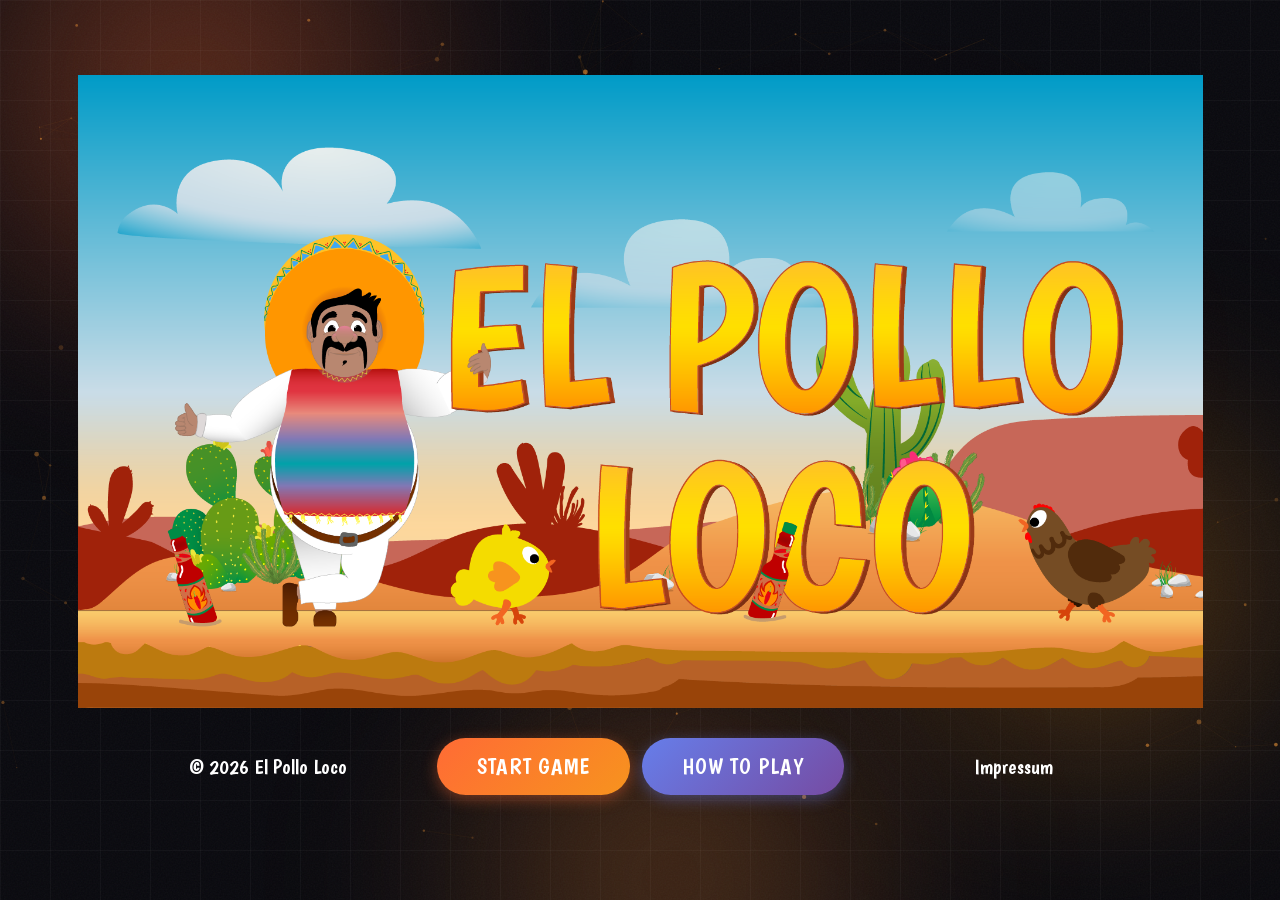
==== commit f69098f0: "feat: add animated gradient wave background with interactive particle system Replace static dark bod" ====
--- a/index.html
+++ b/index.html
@@ -8,17 +8,40 @@
     <link rel="stylesheet" href="style.css" />
   </head>
   <body>
+    <!-- Animated Gradient Wave Background (body-level) -->
+    <div class="bg-animation">
+      <div class="bg-gradient-sphere sphere-1"></div>
+      <div class="bg-gradient-sphere sphere-2"></div>
+      <div class="bg-gradient-sphere sphere-3"></div>
+      <div class="bg-gradient-sphere sphere-4"></div>
+      <div class="bg-grid-overlay"></div>
+      <svg class="bg-noise-overlay" xmlns="http://www.w3.org/2000/svg">
+        <filter id="bg-noise">
+          <feTurbulence type="fractalNoise" baseFrequency="0.65" numOctaves="3" stitchTiles="stitch" />
+        </filter>
+        <rect width="100%" height="100%" filter="url(#bg-noise)" />
+      </svg>
+      <canvas id="bg-particles"></canvas>
+    </div>
+
     <!-- Main Game Container -->
     <div id="game-container">
       <!-- The Canvas where our game will be drawn -->
-      <canvas id="canvas" width="720" height="480"></canvas>
+      <canvas id="canvas" class="hidden" width="720" height="480"></canvas>
 
       <!-- Landing Page -->
       <div id="landing-page" class="landing-page">
+        <!-- Start Screen Hero Image -->
+        <img
+          class="landing-hero"
+          src="img/9_intro_outro_screens/start/startscreen_1.png"
+          alt="El Pollo Loco"
+        />
+
         <div class="landing-footer">
           <span class="footer-left">&copy; 2026 El Pollo Loco</span>
           <div class="footer-buttons">
-            <button class="btn btn-primary" onclick="startGame()">
+            <button id="start-btn" class="btn btn-primary" onclick="startGame()">
               Start Game
             </button>
             <button class="btn btn-secondary" onclick="showInstructions()">
@@ -165,6 +188,7 @@
     <!-- Game Scripts - Order matters! -->
     <!-- Constants FIRST, then base classes, then specific classes, then game logic -->
     <script src="scripts/constants.js"></script>
+    <script src="scripts/backgroundAnimation.js"></script>
     <script src="classes/DrawableObject.js"></script>
     <script src="classes/MovableObject.js"></script>
     <script src="classes/Character.js"></script>
--- a/style.css
+++ b/style.css
@@ -20,7 +20,7 @@
 
 body {
     font-family: 'Boogaloo', Arial, sans-serif;
-    background: linear-gradient(135deg, #667eea 0%, #764ba2 100%);
+    background: #0a0a0f;
     display: flex;
     justify-content: center;
     align-items: center;
@@ -34,23 +34,27 @@
    ============================================ */
 #game-container {
     position: relative;
-    width: min(100vw, 100vh * 3 / 2);
-    height: min(100vh, 100vw * 2 / 3);
+    width: min(100vw, min(100vh, 750px) * 3 / 2);
+    height: min(100vh, 750px, 100vw * 2 / 3);
     aspect-ratio: 3 / 2;
+    container-type: size;
 }
 
 /* ============================================
    CANVAS - Fixed 720x480 internal, scales to fill container
    ============================================ */
 #canvas {
-    background-color: #87CEEB;
-    width: 100%;
-    height: 100%;
-    border: 3px solid #333;
+    background-color: #000000;
+    width: 100%;
+    height: 100%;
     box-shadow: 0 10px 30px rgba(0, 0, 0, 0.5);
     display: block;
 }
 
+#canvas.hidden {
+    display: none;
+}
+
 /* ============================================
    LANDING PAGE
    ============================================ */
@@ -61,14 +65,14 @@
     width: 100%;
     height: 100%;
     z-index: 100;
-    background: url('img/9_intro_outro_screens/start/startscreen_1.png') top/contain no-repeat;
-    background-color: #000;
+    background: transparent;
     display: flex;
     flex-direction: column;
     justify-content: center;
     align-items: center;
     text-align: center;
     padding: 20px;
+    overflow: hidden;
 }
 
 .landing-page.hidden {
@@ -77,33 +81,220 @@
 
 .landing-footer {
     position: absolute;
-    bottom: clamp(4px, 1.5vh, 8px);
+    bottom: 0;
     left: 0;
     right: 0;
-    display: flex;
-    justify-content: space-between;
-    align-items: center;
-    padding: 0 clamp(8px, 2vw, 20px);
+    height: calc(100cqh - 100cqw * 9 / 16);
+    display: flex;
+    justify-content: center;
+    align-items: center;
+    padding: 0 clamp(8px, 2cqw, 20px);
     color: #fff;
-    font-size: clamp(0.6rem, 1.5vh, 1.1rem);
+    font-size: clamp(16px, 3cqh, 1.3rem);
+    z-index: 2;
 }
 
 .footer-buttons {
     display: flex;
-    gap: clamp(5px, 1vw, 15px);
-}
-
-.footer-left {
+    gap: clamp(5px, 1cqw, 15px);
+}
+
+.footer-left,
+.footer-right {
+    flex: 1;
+    text-align: center;
     color: #fff;
 }
 
 .footer-right {
-    color: #fff;
     text-decoration: none;
 }
 
 .footer-right:hover {
     text-decoration: underline;
+}
+
+/* ============================================
+   ANIMATED GRADIENT WAVE BACKGROUND
+   ============================================ */
+.bg-animation {
+    position: fixed;
+    top: 0;
+    left: 0;
+    width: 100%;
+    height: 100%;
+    z-index: -1;
+    overflow: hidden;
+    background: #0a0a0f;
+}
+
+.bg-gradient-sphere {
+    position: absolute;
+    border-radius: 50%;
+    filter: blur(80px);
+    will-change: transform;
+    pointer-events: none;
+    translate: var(--parallax-x, 0px) var(--parallax-y, 0px);
+}
+
+.sphere-1 {
+    width: 60%;
+    height: 60%;
+    background: radial-gradient(circle, rgba(255, 107, 53, 0.4), transparent 70%);
+    top: -20%;
+    left: -15%;
+    animation: bg-float-1 20s ease-in-out infinite;
+}
+
+.sphere-2 {
+    width: 50%;
+    height: 50%;
+    background: radial-gradient(circle, rgba(247, 147, 30, 0.35), transparent 70%);
+    top: 40%;
+    right: -10%;
+    animation: bg-float-2 25s ease-in-out infinite;
+}
+
+.sphere-3 {
+    width: 55%;
+    height: 55%;
+    background: radial-gradient(circle, rgba(255, 140, 50, 0.3), transparent 70%);
+    bottom: -25%;
+    left: 25%;
+    animation: bg-float-3 22s ease-in-out infinite;
+}
+
+.sphere-4 {
+    width: 40%;
+    height: 40%;
+    background: radial-gradient(circle, rgba(255, 90, 30, 0.3), transparent 70%);
+    top: 20%;
+    left: 50%;
+    animation: bg-float-4 18s ease-in-out infinite;
+}
+
+.bg-grid-overlay {
+    position: absolute;
+    top: 0;
+    left: 0;
+    right: 0;
+    bottom: 0;
+    background-image:
+        linear-gradient(rgba(255, 255, 255, 0.03) 1px, transparent 1px),
+        linear-gradient(90deg, rgba(255, 255, 255, 0.03) 1px, transparent 1px);
+    background-size: 50px 50px;
+    pointer-events: none;
+}
+
+.bg-noise-overlay {
+    position: absolute;
+    top: 0;
+    left: 0;
+    width: 100%;
+    height: 100%;
+    pointer-events: none;
+    opacity: 0.04;
+}
+
+#bg-particles {
+    position: absolute;
+    top: 0;
+    left: 0;
+    width: 100%;
+    height: 100%;
+    pointer-events: none;
+}
+
+.landing-hero {
+    position: absolute;
+    top: 0;
+    left: 0;
+    width: 100%;
+    height: 100%;
+    object-fit: contain;
+    object-position: top;
+    z-index: 1;
+    pointer-events: none;
+}
+
+@keyframes bg-float-1 {
+
+    0%,
+    100% {
+        transform: translate(0, 0) scale(1);
+    }
+
+    25% {
+        transform: translate(5%, 3%) scale(1.05);
+    }
+
+    50% {
+        transform: translate(2%, 6%) scale(0.95);
+    }
+
+    75% {
+        transform: translate(-3%, 2%) scale(1.02);
+    }
+}
+
+@keyframes bg-float-2 {
+
+    0%,
+    100% {
+        transform: translate(0, 0) scale(1);
+    }
+
+    25% {
+        transform: translate(-4%, 5%) scale(1.03);
+    }
+
+    50% {
+        transform: translate(-6%, -2%) scale(0.97);
+    }
+
+    75% {
+        transform: translate(3%, -4%) scale(1.05);
+    }
+}
+
+@keyframes bg-float-3 {
+
+    0%,
+    100% {
+        transform: translate(0, 0) scale(1);
+    }
+
+    25% {
+        transform: translate(6%, -3%) scale(0.98);
+    }
+
+    50% {
+        transform: translate(-3%, -5%) scale(1.04);
+    }
+
+    75% {
+        transform: translate(-5%, 4%) scale(0.96);
+    }
+}
+
+@keyframes bg-float-4 {
+
+    0%,
+    100% {
+        transform: translate(0, 0) scale(1);
+    }
+
+    25% {
+        transform: translate(-3%, -4%) scale(1.06);
+    }
+
+    50% {
+        transform: translate(5%, 3%) scale(0.94);
+    }
+
+    75% {
+        transform: translate(4%, -2%) scale(1.03);
+    }
 }
 
 /* ============================================
@@ -244,24 +435,24 @@
     color: white;
     max-width: 80%;
     max-height: 90%;
-    padding: clamp(10px, 4vh, 40px) clamp(15px, 3vw, 40px);
+    padding: clamp(10px, 4cqh, 40px) clamp(15px, 3cqw, 40px);
     background: linear-gradient(135deg, rgba(44, 62, 80, 0.366), rgba(52, 73, 94, 0.273));
     border-radius: 20px;
     box-shadow: 0 20px 60px rgba(0, 0, 0, 0.5);
 }
 
 .overlay-content h1 {
-    font-size: clamp(1.5rem, 8vh, 64px);
+    font-size: clamp(1.5rem, 8cqh, 64px);
     color: #ffcc00;
     text-shadow: 3px 3px 6px rgba(0, 0, 0, 0.8);
-    margin-bottom: clamp(5px, 2vh, 20px);
+    margin-bottom: clamp(5px, 2cqh, 20px);
 }
 
 .overlay-content h2 {
-    font-size: clamp(1.2rem, 7vh, 4.5rem);
+    font-size: clamp(1.2rem, 7cqh, 4.5rem);
     color: #e74c3c;
     text-shadow: 3px 3px 6px rgba(0, 0, 0, 0.8);
-    margin-bottom: clamp(5px, 2vh, 20px);
+    margin-bottom: clamp(5px, 2cqh, 20px);
 }
 
 #win-screen .overlay-content h2 {
@@ -269,22 +460,22 @@
 }
 
 .overlay-content p {
-    font-size: clamp(12px, 4vh, 32px);
-    margin-bottom: clamp(5px, 2vh, 20px);
+    font-size: clamp(16px, 4cqh, 32px);
+    margin-bottom: clamp(5px, 2cqh, 20px);
     color: #fff;
 }
 
 .subtitle {
-    font-size: clamp(12px, 3vh, 20px);
-    margin-bottom: clamp(10px, 3vh, 30px);
+    font-size: clamp(16px, 3cqh, 20px);
+    margin-bottom: clamp(10px, 3cqh, 30px);
     color: #fff;
 }
 
 .game-screen-buttons {
     display: flex;
-    gap: clamp(8px, 2vw, 20px);
-    justify-content: center;
-    margin-top: clamp(5px, 2vh, 30px);
+    gap: clamp(8px, 2cqw, 20px);
+    justify-content: center;
+    margin-top: clamp(5px, 2cqh, 30px);
     flex-wrap: wrap;
 }
 
@@ -292,8 +483,8 @@
    BUTTONS
    ============================================ */
 .btn {
-    padding: clamp(6px, 2vh, 15px) clamp(16px, 4vw, 40px);
-    font-size: clamp(0.8rem, 2.5vh, 1.5rem);
+    padding: clamp(6px, 2cqh, 15px) clamp(16px, 4cqw, 40px);
+    font-size: clamp(16px, 3cqh, 1.5rem);
     font-family: inherit;
     border: none;
     border-radius: 50px;
@@ -331,15 +522,15 @@
 .game-btn {
     background: linear-gradient(135deg, #ff6b35, #f7931e);
     color: white;
-    font-size: clamp(0.8rem, 3vh, 1.5rem);
+    font-size: clamp(16px, 3cqh, 1.5rem);
     font-weight: bold;
-    padding: clamp(5px, 2vh, 15px) clamp(15px, 4vw, 40px);
+    padding: clamp(5px, 2cqh, 15px) clamp(15px, 4cqw, 40px);
     border: none;
     border-radius: 50px;
     cursor: pointer;
     box-shadow: 0 4px 15px rgba(255, 107, 53, 0.4);
     transition: all 0.3s ease;
-    margin-top: clamp(3px, 1vh, 10px);
+    margin-top: clamp(3px, 1cqh, 10px);
     text-transform: uppercase;
     letter-spacing: 1px;
     min-width: auto;
@@ -361,10 +552,10 @@
 .mute-btn,
 .fullscreen-btn,
 .pause-btn {
-    position: fixed;
-    top: clamp(5px, 2vh, 20px);
-    width: clamp(30px, 8vh, 50px);
-    height: clamp(30px, 8vh, 50px);
+    position: absolute;
+    top: clamp(5px, 2cqh, 20px);
+    width: clamp(30px, 8cqh, 50px);
+    height: clamp(30px, 8cqh, 50px);
     background: rgba(0, 0, 0, 0.5);
     border: 2px solid white;
     border-radius: 50%;
@@ -375,19 +566,19 @@
     transition: all 0.3s;
     z-index: 50;
     color: white;
-    font-size: clamp(12px, 4vh, 20px);
+    font-size: clamp(16px, 4cqh, 20px);
 }
 
 .mute-btn {
-    right: clamp(5px, 1.5vw, 20px);
+    right: clamp(5px, 1.5cqw, 20px);
 }
 
 .fullscreen-btn {
-    right: calc(clamp(5px, 1.5vw, 20px) + clamp(30px, 8vh, 50px) + clamp(5px, 1vw, 10px));
+    right: calc(clamp(5px, 1.5cqw, 20px) + clamp(30px, 8cqh, 50px) + clamp(5px, 1cqw, 10px));
 }
 
 .pause-btn {
-    right: calc(clamp(5px, 1.5vw, 20px) + (clamp(30px, 8vh, 50px) + clamp(5px, 1vw, 10px)) * 2);
+    right: calc(clamp(5px, 1.5cqw, 20px) + (clamp(30px, 8cqh, 50px) + clamp(5px, 1cqw, 10px)) * 2);
 }
 
 .mute-btn.hidden,
@@ -412,11 +603,11 @@
    ============================================ */
 #mobile-controls {
     position: absolute;
-    bottom: clamp(5px, 2vh, 20px);
+    bottom: clamp(5px, 2cqh, 20px);
     width: 100%;
     display: flex;
     justify-content: space-between;
-    padding: 0 clamp(5px, 2vw, 20px);
+    padding: 0 clamp(5px, 2cqw, 20px);
     z-index: 5;
 }
 
@@ -428,9 +619,9 @@
     background: rgba(255, 255, 255, 0.3);
     border: 2px solid white;
     border-radius: 50%;
-    width: clamp(40px, 18vh, 90px);
-    height: clamp(40px, 18vh, 90px);
-    font-size: clamp(12px, 4vh, 22px);
+    width: clamp(40px, 18cqh, 90px);
+    height: clamp(40px, 18cqh, 90px);
+    font-size: clamp(16px, 4cqh, 22px);
     font-weight: bold;
     color: white;
     cursor: pointer;
@@ -449,26 +640,26 @@
 /* Position touch buttons — spacing scales with button size */
 .left-btn {
     position: absolute;
-    left: clamp(5px, 2vw, 20px);
-    bottom: clamp(5px, 2vh, 20px);
+    left: clamp(5px, 2cqw, 20px);
+    bottom: clamp(5px, 2cqh, 20px);
 }
 
 .right-btn {
     position: absolute;
-    left: calc(clamp(5px, 2vw, 20px) + clamp(40px, 18vh, 90px) + clamp(5px, 1vw, 10px));
-    bottom: clamp(5px, 2vh, 20px);
+    left: calc(clamp(5px, 2cqw, 20px) + clamp(40px, 18cqh, 90px) + clamp(5px, 1cqw, 10px));
+    bottom: clamp(5px, 2cqh, 20px);
 }
 
 .jump-btn {
     position: absolute;
-    right: calc(clamp(5px, 2vw, 20px) + clamp(40px, 18vh, 90px) + clamp(5px, 1vw, 10px));
-    bottom: clamp(5px, 2vh, 20px);
+    right: calc(clamp(5px, 2cqw, 20px) + clamp(40px, 18cqh, 90px) + clamp(5px, 1cqw, 10px));
+    bottom: clamp(5px, 2cqh, 20px);
 }
 
 .throw-btn {
     position: absolute;
-    right: clamp(5px, 2vw, 20px);
-    bottom: clamp(5px, 2vh, 20px);
+    right: clamp(5px, 2cqw, 20px);
+    bottom: clamp(5px, 2cqh, 20px);
 }
 
 /* ============================================
@@ -533,7 +724,7 @@
 /* Mobile devices in landscape */
 @media (max-width: 768px) and (orientation: landscape) {
     body {
-        background: #000;
+        background: #0a0a0f;
     }
 }
 
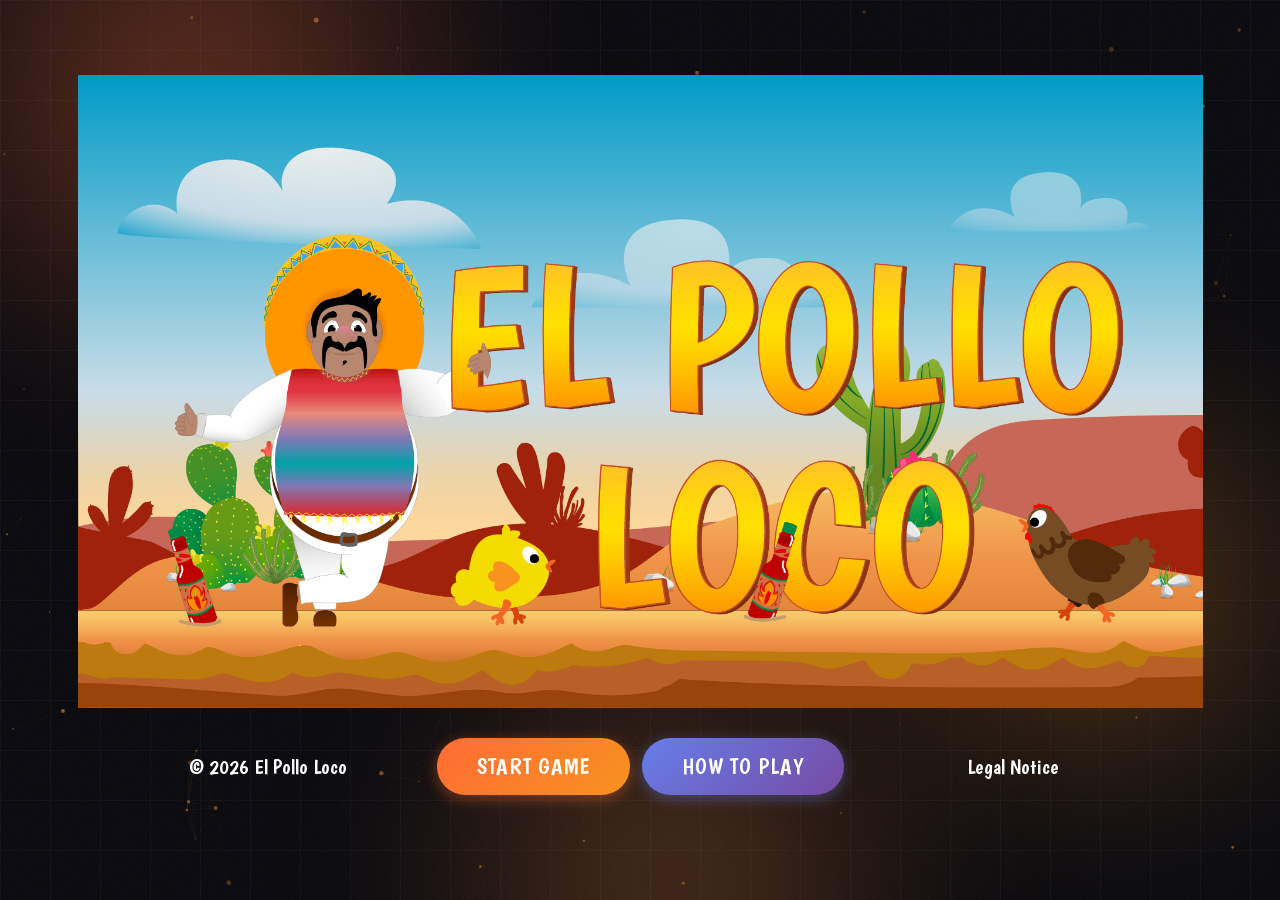
==== commit 457a5154: "docs: add README and update impressum/index pages" ====
--- a/index.html
+++ b/index.html
@@ -48,7 +48,7 @@
               How to Play
             </button>
           </div>
-          <a href="impressum.html" class="footer-right">Impressum</a>
+          <a href="impressum.html" class="footer-right">Legal Notice</a>
         </div>
       </div>
 
--- a/style.css
+++ b/style.css
@@ -38,6 +38,17 @@
     height: min(100vh, 750px, 100vw * 2 / 3);
     aspect-ratio: 3 / 2;
     container-type: size;
+}
+
+#game-container:fullscreen {
+    background: #000;
+    width: min(100vw, 100vh * 3 / 2);
+    height: min(100vh, 100vw * 2 / 3);
+    margin: auto;
+}
+
+#game-container::backdrop {
+    background: #000;
 }
 
 /* ============================================
@@ -569,16 +580,17 @@
     font-size: clamp(16px, 4cqh, 20px);
 }
 
+/* Between coin bar (~45%) and endboss bar (~77%), centered at ~61% */
+.pause-btn {
+    left: calc(61% - clamp(30px, 8cqh, 50px) * 1.5 - clamp(5px, 1cqw, 10px));
+}
+
+.fullscreen-btn {
+    left: calc(61% - clamp(30px, 8cqh, 50px) / 2);
+}
+
 .mute-btn {
-    right: clamp(5px, 1.5cqw, 20px);
-}
-
-.fullscreen-btn {
-    right: calc(clamp(5px, 1.5cqw, 20px) + clamp(30px, 8cqh, 50px) + clamp(5px, 1cqw, 10px));
-}
-
-.pause-btn {
-    right: calc(clamp(5px, 1.5cqw, 20px) + (clamp(30px, 8cqh, 50px) + clamp(5px, 1cqw, 10px)) * 2);
+    left: calc(61% + clamp(30px, 8cqh, 50px) / 2 + clamp(5px, 1cqw, 10px));
 }
 
 .mute-btn.hidden,
@@ -619,9 +631,9 @@
     background: rgba(255, 255, 255, 0.3);
     border: 2px solid white;
     border-radius: 50%;
-    width: clamp(40px, 18cqh, 90px);
-    height: clamp(40px, 18cqh, 90px);
-    font-size: clamp(16px, 4cqh, 22px);
+    width: clamp(40px, 14cqh, 75px);
+    height: clamp(40px, 14cqh, 75px);
+    font-size: clamp(10px, 3cqh, 18px);
     font-weight: bold;
     color: white;
     cursor: pointer;
@@ -637,7 +649,7 @@
     transform: scale(0.95);
 }
 
-/* Position touch buttons — spacing scales with button size */
+/* Position touch buttons — movement left, actions stacked right */
 .left-btn {
     position: absolute;
     left: clamp(5px, 2cqw, 20px);
@@ -646,14 +658,14 @@
 
 .right-btn {
     position: absolute;
-    left: calc(clamp(5px, 2cqw, 20px) + clamp(40px, 18cqh, 90px) + clamp(5px, 1cqw, 10px));
+    left: calc(clamp(5px, 2cqw, 20px) + clamp(40px, 14cqh, 75px) + clamp(5px, 1cqw, 10px));
     bottom: clamp(5px, 2cqh, 20px);
 }
 
 .jump-btn {
     position: absolute;
-    right: calc(clamp(5px, 2cqw, 20px) + clamp(40px, 18cqh, 90px) + clamp(5px, 1cqw, 10px));
-    bottom: clamp(5px, 2cqh, 20px);
+    right: clamp(5px, 2cqw, 20px);
+    bottom: calc(clamp(5px, 2cqh, 20px) + clamp(40px, 14cqh, 75px) + clamp(3px, 1cqh, 8px));
 }
 
 .throw-btn {
